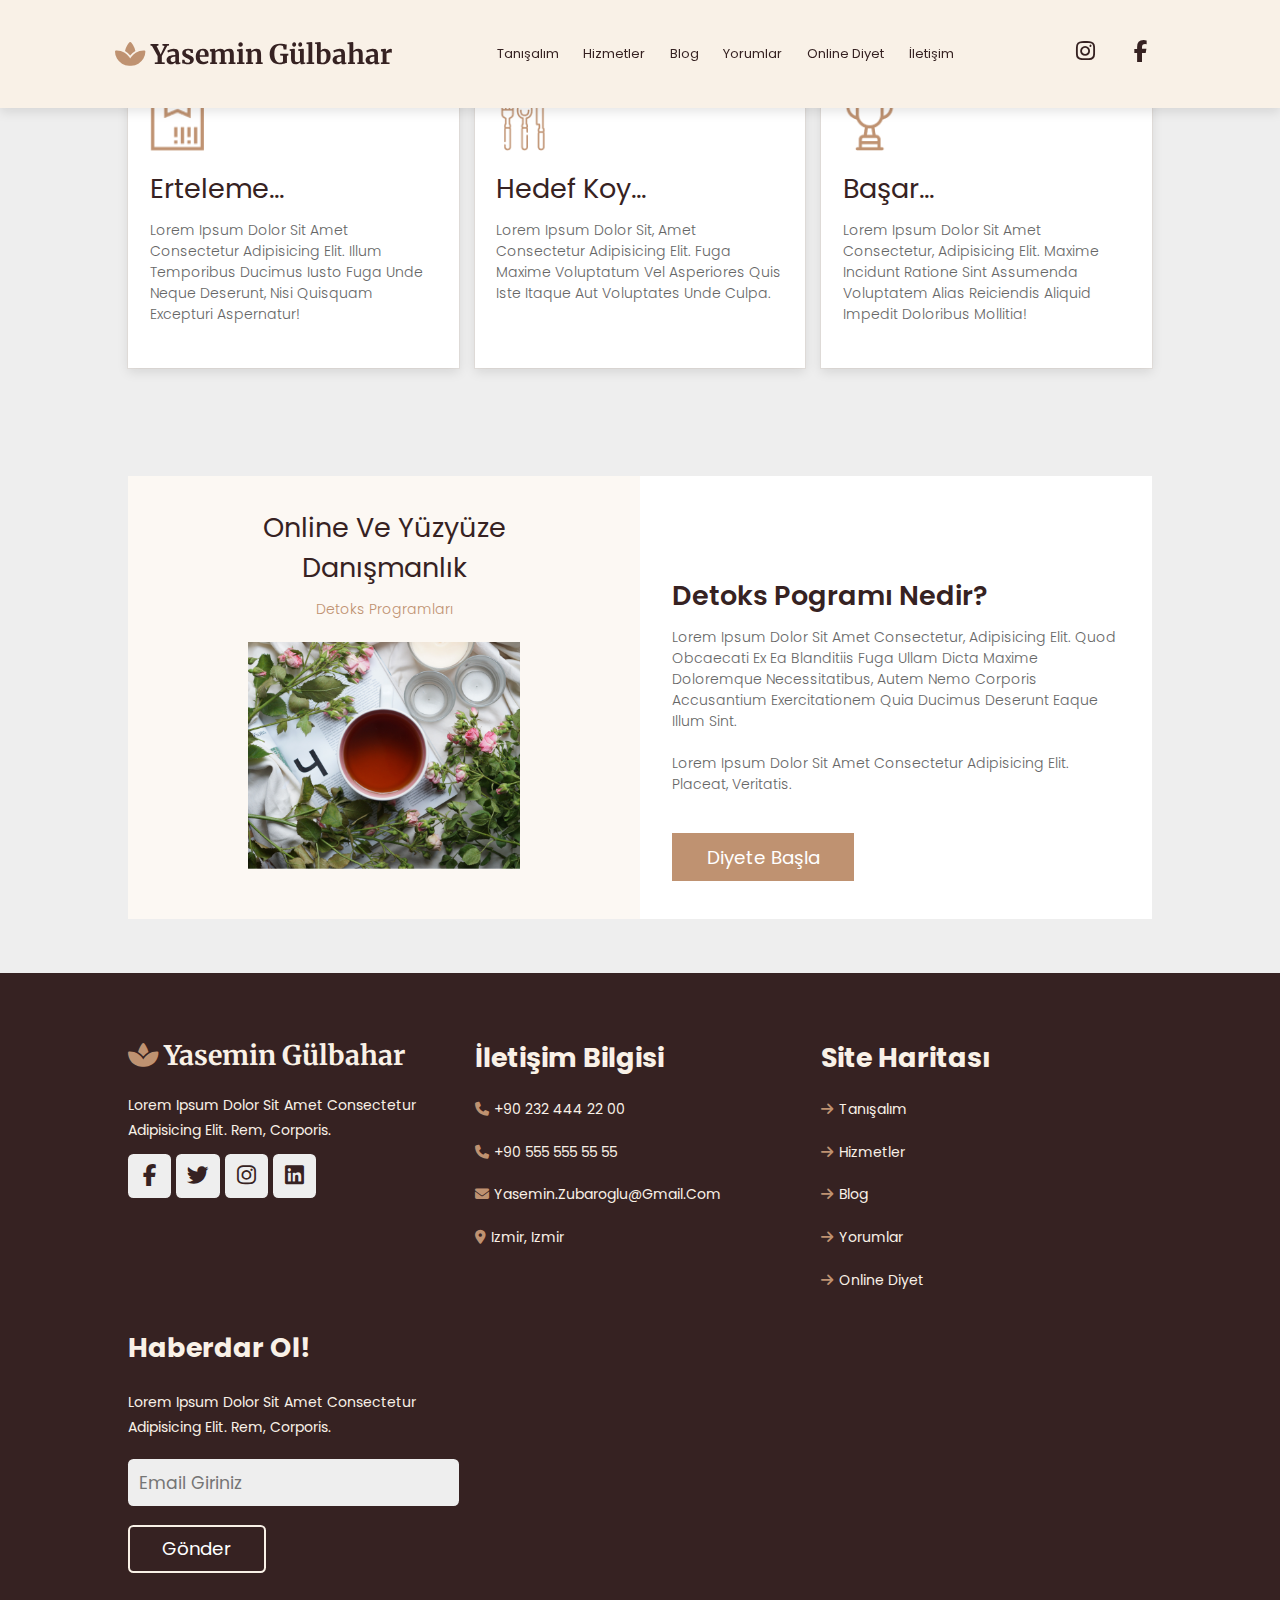
==== about.html @ b0fc7007 "created about us" ====
<!DOCTYPE html>
<html lang="en">

<head>
    <meta charset="UTF-8">
    <meta http-equiv="X-UA-Compatible" content="IE=edge">
    <meta name="viewport" content="width=device-width, initial-scale=1.0">
    <title>Diyetisyen Yasemin Gülbahar</title>

    <!-- font awesome cdn link  -->
    <link rel="stylesheet" href="https://cdnjs.cloudflare.com/ajax/libs/font-awesome/6.1.2/css/all.min.css">

    <!-- swiper-bundle cdn link  -->
    <link rel="stylesheet" href="css/swiper-bundle.min.css" />

    <!-- custom css file link -->
    <link rel="stylesheet" href="css/style.css">

</head>

<body>
    <!-- header section starts -->
    <header class="header">
        <a href="#" class="logo"><i class="fa-solid fa-spa"></i> Yasemin Gülbahar</a>
        <nav class="navbar">
            <a href="#home">Tanışalım</a>
            <a href="#home">Hizmetler</a>
            <a href="#home">Blog</a>
            <a href="#home">Yorumlar</a>
            <a href="#home">Online Diyet</a>
            <a href="#home">İletişim</a>
        </nav>

        <div class="icons">
            <div class="fas fa-bars" id="menu-btn"></div>
            <div class="fa-brands fa-instagram" id="instagram-btn"></div>
            <div class="fa-brands fa-facebook-f" id="facebook-btn"></div>
        </div>

    </header>
    <!-- header section ends -->
   
    <!-- features section start-->
    <section class="features" id="features">
        <div class="box-container">
            <div class="box">
                <img src="image/feature-img-1.png" alt="">
                <h3>Erteleme...</h3>
                <p>Lorem ipsum dolor sit amet consectetur adipisicing elit. Illum temporibus ducimus iusto fuga unde
                    neque deserunt, nisi quisquam excepturi aspernatur!</p>
            </div>
            <div class="box">
                <img src="image/feature-img-2.png" alt="">
                <h3>Hedef Koy...</h3>
                <p>Lorem ipsum dolor sit, amet consectetur adipisicing elit. Fuga maxime voluptatum vel asperiores quis
                    iste itaque aut voluptates unde culpa.</p>
            </div>
            <div class="box">
                <img src="image/feature-img-3.png" alt="">
                <h3>Başar...</h3>
                <p>Lorem ipsum dolor sit amet consectetur, adipisicing elit. Maxime incidunt ratione sint assumenda
                    voluptatem alias reiciendis aliquid impedit doloribus mollitia!</p>
            </div>
        </div>
    </section>
    <!-- section ends-->

    <!-- Online Consulting section start-->
    <section class="onlineConsulting" id="onlineConsulting">
        <div class="box-container">
            <div class="box-01">
                <h3>Online ve Yüzyüze</h3>
                <h3>Danışmanlık</h3>
                <p>Detoks Programları</p>
                <img src="image/detox-img-1.png" alt="">
            </div>
            <div class="box-02">
                <h3>Detoks Pogramı Nedir?</h3>
                <p>Lorem ipsum dolor sit amet consectetur, adipisicing elit. Quod obcaecati ex ea blanditiis fuga ullam
                    dicta maxime doloremque necessitatibus, autem nemo corporis accusantium exercitationem quia ducimus
                    deserunt eaque illum sint.</p>
                <p>Lorem ipsum dolor sit amet consectetur adipisicing elit. Placeat, veritatis.</p>
                <input type="submit" value="Diyete Başla" class="btn-brown">
            </div>
        </div>
    </section>
    <!-- Online Consulting section ends-->

    <!-- Blog section start-->



  
    <!-- Footer section starts -->
    <section class="footer">
        <div class="box-container">
            <div class="box">
                <h3 class="logo"><i class="fa-solid fa-spa"></i> Yasemin Gülbahar</h3>
                <p>Lorem ipsum dolor sit amet consectetur adipisicing elit. Rem, corporis.</p>
                <div class="share">
                    <a href="#" class="fab fa-facebook-f"></a>
                    <a href="#" class="fab fa-twitter "></a>
                    <a href="#" class="fab fa-instagram "></a>
                    <a href="#" class="fab fa-linkedin "></a>
                </div>
            </div>

            <div class="box">
                <h3>İletişim Bilgisi</h3>
                <a href="#" class="links"><i class="fas fa-phone"></i>+90 232 444 22 00</a>
                <a href="#" class="links"><i class="fas fa-phone"></i>+90 555 555 55 55</a>
                <a href="#" class="links"><i class="fas fa-envelope"></i>yasemin.zubaroglu@gmail.com</a>
                <a href="#" class="links"><i class="fas fa-map-marker-alt"></i>izmir, izmir </a>
            </div>


            <div class="box">
                <h3>Site Haritası</h3>
                <a href="#" class="links"><i class="fas fa-arrow-right"></i>Tanışalım </a>
                <a href="#" class="links"><i class="fas fa-arrow-right"></i>Hizmetler </a>
                <a href="#" class="links"><i class="fas fa-arrow-right"></i>Blog</a>
                <a href="#" class="links"><i class="fas fa-arrow-right"></i>Yorumlar</a>
                <a href="#" class="links"><i class="fas fa-arrow-right"></i>Online Diyet</a>
            </div>

            <div class="box">
                <h3>Haberdar Ol!</h3>
                <p>Lorem ipsum dolor sit amet consectetur adipisicing elit. Rem, corporis.</p>
                <input type="email" placeholder="Email Giriniz" class="email">
                <input type="submit" value="Gönder" class="btn">
            </div>

        </div>
    </section>

    <!-- Footer section ends -->

    <!-- Swiper JS -->
    <script src="js/swiper-bundle.min.js"></script>
    <!-- custom js file link -->
    <script src="js/script.js"></script>



</body>

</html>
---- css/style.css ----
@import url('https://fonts.googleapis.com/css2?family=Poppins:wght@100;300;400;500;600;700&display=swap');
@import url('https://fonts.googleapis.com/css2?family=Merriweather:wght@300;400;700;900&display=swap');

:root {
    --brown: #BF9271;
    --light-brown: #F9F1E7;
    --black: #362222;
    --light-color: #666;
    --box-shadow: 0 .5rem 1rem rgba(0, 0, 0, .1);
    --box-shadow-line: .1rem solid rgba(191, 146, 113, .1);
    --border: .2rem solid rgba(0, 0, 0, .1);
    --outline: .1rem solid rgba(0, 0, 0, .1);
    --outline-hover: .2rem solid var(--brown);
}

* {
    font-family: 'Poppins', sans-serif;
    margin: 0;
    padding: 0;
    box-sizing: border-box;
    outline: none;
    border: none;
    text-decoration: none;
    text-transform: capitalize;
    transition: all .2s linear;
}

html {
    font-size: 67.5%;
    overflow-x: hidden;
    scroll-behavior: smooth;
    scroll-padding-top: 7rem;
}

body {
    background-color: #eee;
}

section {
    padding: 5rem 10%;
}


.heading {
    text-align: center;
    padding: 2rem 0;
    padding-bottom: 3rem;
    font-size: 3.5rem;
    font-weight: 500;
    color: var(--black);
}

.heading span {
    background: var(--brown);
    color: #fff;
    display: inline-block;
    padding: .5rem 3rem;
    clip-path: polygon(100% 0, 93% 50%, 100% 99%, 0% 100%, 7% 50%, 0% 0%);
}


.header {
    font-family: 'Poppins', sans-serif;
    position: fixed;
    top: 0;
    left: 0;
    right: 0;
    z-index: 1000;
    display: flex;
    align-items: center;
    justify-content: space-between;
    padding: 2.5rem 9%;
    background-color: #F9F1E7;
    box-shadow: var(--box-shadow);
}

.header .logo {
    font-family: 'Merriweather', serif;
    font-size: 2.5rem;
    font-weight: bolder;
    color: var(--black);
}

.header .logo i {
    color: var(--brown);
}

.header .navbar a {
    font-size: 1.2rem;
    margin: 0 1rem;
    color: var(--black);
}

.header .navbar a:hover {
    color: var(--brown);
}

.header .icons div {
    width: 4.5rem;
    height: 5rem;
    line-height: 4.5rem;
    border-radius: .5rem;
    background: var(--light-brown);
    color: var(--black);
    font-size: 2rem;
    margin-left: .3rem;
    cursor: pointer;
    text-align: center;
}

.header .icons div:hover {
    color: var(--brown);
}

#menu-btn {
    display: none;
}

.btn {
    margin-top: 1rem;
    display: inline-block;
    padding: .8rem 3rem;
    font-size: 1.7rem;
    border-radius: .5rem;
    border: .2rem solid var(--light-brown);
    color: #fff;
    cursor: pointer;
    background: none;
}

.btn:hover {
    background: var(--brown);
    color: #fff;
}


.btn-readmore {
    position: relative;
    top: 1rem;
    /* margin-top: 1.5rem; */
    display: inline-block;
    padding: .6rem 2rem;
    font-size: 1.2rem;
    border: .2rem solid var(--brown);
    color: var(--brown);
    cursor: pointer;
    background: none;
}

.btn-readmore:hover {
    border: .2rem solid var(--black);
    color: var(--black);
}

.btn-brown {
    margin-top: 2.5rem;
    display: inline-block;
    padding: .8rem 3rem;
    font-size: 1.7rem;
    border: .2rem solid var(--brown);
    background: var(--brown);
    color: #fff;
    cursor: pointer;
}

.btn-brown:hover {
    background: #fff;
    border: .2rem solid var(--brown);
    color: var(--brown);
}





/* /////////// HOME SECTION //////////  */

.home {
    padding: 0;
    background: var(--black);
}

.home .slide {
    min-height: 100vh;
    background-size: cover !important;
    background-position: center !important;
    position: relative;
    z-index: 0;
    display: flex;
    align-items: center;
    justify-content: center;
}

.home .slide::before {
    content: '';
    position: absolute;
    top: 0;
    left: 0;
    height: 100%;
    width: 100%;
    background: rgba(0, 0, 0, .2);
    z-index: -1;
}

.home .slide .content {
    text-align: center;
    width: 70rem;
    display: none;
}

.home .slide .content span {
    font-size: 3rem;
    display: block;
    padding-bottom: .5rem;
    color: var(--light-brown);
    animation: fadeIn 0.4s cubic-bezier(.54, 1.3, .63, 1.34) .2s backwards;
}

.home .slide .content h3 {
    font-size: 3vw;
    text-transform: uppercase;
    color: var(--light-brown);
    text-shadow: 0 .5rem 1rem rgba(0, 0, 0, .7);
    line-height: 1;
    padding: 2rem 0;
    animation: fadeIn 0.4s cubic-bezier(.54, 1.3, .63, 1.34) .4s backwards;
}

.home .slide .content .btn {
    animation: fadeIn 0.4s cubic-bezier(.54, 1.3, .63, 1.34) .6s backwards;
}

.home .swiper-slide-active .content {
    display: inline-block;
}

.swiper-button-next,
.swiper-button-prev {
    height: 5rem;
    width: 5rem;
    line-height: 5rem;
    background: var(--light-brown);
    color: var(--black);
}

.swiper-button-next:hover,
.swiper-button-prev:hover {
    background: var(--brown);
    color: varvar(--light-brown);
}

.swiper-button-next::after,
.swiper-button-prev::after {
    font-size: 2rem;
}





/* /////////// HOME SECTION ENDS //////////  */


/* /////////// FEATURES SECTION //////////  */
.features .box-container {
    display: grid;
    grid-template-columns: repeat(auto-fit, minmax(30rem, 1fr));
    gap: 1.5rem;
}

.features .box-container .box {
    padding: 3rem 2rem;
    background: #fff;
    outline: var(--box-shadow-line);
    text-align: start;
    font-size: 1.5rem;
    box-shadow: var(--box-shadow);
}

.features .box-container .box:hover {
    outline: var(--outline-hover);
    outline-offset: 0rem;
}

.features .box-container .box img {
    margin: 1rem 0;
    height: 5rem;
}

.features .box-container .box h3 {
    font-size: 2.5rem;
    font-family: 'Poppins', sans-serif;
    font-weight: 400;
    color: var(--black);
}

.features .box-container .box p {
    font-size: 1.3rem;
    font-family: 'Poppins', sans-serif;
    font-weight: 300;
    color: var(--light-color);
    padding: 1rem 0;
}

/* /////////// FEATURES SECTION ENDS //////////  */


/* /////////// ONLINE CONSULTING SECTION //////////  */

.onlineConsulting .box-container {
    display: grid;
    grid-template-columns: repeat(auto-fit, minmax(30rem, 1fr));
    gap: 0rem;
}

.onlineConsulting .box-container .box-01 {
    padding: 3rem 3rem;
    background: #FCF8F3;
    text-align: center;
    font-size: 1.5rem;
}

.onlineConsulting .box-container .box-01 h3 {
    font-size: 2.5rem;
    font-family: 'Poppins', sans-serif;
    font-weight: 400;
    color: var(--black);
}

.onlineConsulting .box-container .box-01 p {
    font-size: 1.3rem;
    font-family: 'Poppins', sans-serif;
    font-weight: 300;
    color: var(--brown);
    padding: 1rem 0;
}

.onlineConsulting .box-container .box-01 img {
    margin: 1rem 0;
    height: 21rem;
}

.onlineConsulting .box-container .box-02 {
    padding: 3rem 3rem;
    padding-top: 100px;
    background: #fff;
    text-align: start;
    font-size: 1.5rem;
}

.onlineConsulting .box-container .box-02 h3 {
    font-size: 2.5rem;
    font-family: 'Poppins', sans-serif;
    font-weight: 600;
    color: var(--black);
}

.onlineConsulting .box-container .box-02 p {
    font-size: 1.3rem;
    font-family: 'Poppins', sans-serif;
    font-weight: 300;
    color: var(--light-color);
    padding: 1rem 0;
}

/* /////////// ONLINE CONSULTING SECTION ENDS //////////  */

/* /////////// BLOGS SECTION //////////  */


.blogs .slide .image {
    height: 25rem;
    overflow: hidden;
    position: relative;
}

.blogs .slide .image img {
    height: 100%;
    width: 100%;
    object-fit: cover;
}

.blogs .slide .image span {
    position: absolute;
    bottom: -10rem;
    left: 50%;
    transform: translateX(-50%);
    padding: .5rem 1.5rem;
    font-size: 2rem;
    color: var(--white);
    background: var(--black);
    z-index: 10;
}

.blogs .slide:hover .image span {
    bottom: 1rem;
}

.blogs .slide:hover .image img {
    transform: scale(1.1);
}

.blogs .slide .content {
    padding: 2rem;
    background: #FCF8F3;
    box-shadow: var(--box-shadow);
    margin-bottom: 4rem;
}

.blogs .slide .content .icon {
    display: flex;
    align-items: center;
    justify-content: space-between;
    margin-bottom: 2rem;
}

.blogs .slide .content .icon a {
    font-size: 1.5rem;
    color: var(--brown);
}

.blogs .slide .content .icon a i {
    padding-right: .7rem;
    color: var(--brown);
}

.blogs .slide .content .icon a:hover {
    color: var(--light-color);
}

.blogs .slide .content .title {
    font-size: 2.1rem;
    color: var(--black);
}

.blogs .slide .content .title:hover {
    text-decoration: underline;
}

.blogs .slide .content p {
    padding: .4rem 0;
    line-height: 2;
    font-size: 1.5rem;
    color: var(--light-color);
}

/* /////////// BLOG SECTION ENDS//////////  */


/* /////////// BANNER SECTION//////////  */

.banner .box-container .box img {
    margin: 1rem 0;
    width: 100%;
    object-fit: cover;
}

.banner .box-container .box-whatsapp {
    position: absolute;
    left: 35rem;
}

/* /////////// BANNER SECTION ENDS//////////  */

/* /////////// COMMENTS SECTION//////////  */
.comments .box-container {
    display: grid;
    grid-template-columns: repeat(auto-fit, minmax(20rem, 1fr));
    background: #FCF8F3;
    font-size: 1.5rem;
    justify-items: center;
}

.comments .box-container .box-left {
    padding: 3rem 3rem;
    background: #FCF8F3;
    text-align: start;
    font-size: 1.5rem;
}

.comments .box-container .box-left h3 {
    font-size: 1.8rem;
    font-family: 'Poppins', sans-serif;
    font-weight: 700;
    color: var(--black);
}

.comments .box-container .box-left p {
    font-size: 1.2rem;
    font-family: 'Poppins', sans-serif;
    font-weight: 300;
    color: var(--light-color);
    padding: 1rem 0;
}

.comments .slide .image {
    height: 42rem;
    width: 23rem;
    margin-top: 1rem;
    margin-bottom: 1rem;
    margin-right: -1rem;
    margin-left: -1rem;
    overflow: hidden;
    position: relative;
}

.comments .slide .image img {
    height: 100%;
    object-fit: cover;
}

.comments .slide:hover .image img {
    transform: scale(1.1);
}

.comments .slide .content {
    width: 20rem;
    position: absolute;
    padding: 1rem 1rem;
    top: 65%;
    left: 0rem;
    transform: translate(5%);
    background-color: rgba(255, 255, 255, 0.6);
}

.comments .slide .content span {
    font-size: 1.3rem;
    font-family: 'Poppins', sans-serif;
    font-weight: 400;
    color: var(--brown);
}


.comments .slide .content p {
    font-size: .9rem;
    font-family: 'Poppins', sans-serif;
    font-weight: 400;
    color: var(--light-color);
}

.comments .slide .content a {
    width: 15%;
    height: 18%;
    padding: 0px 4px;
    position: absolute;
    top: 65%;
    left: 17rem;
}

/* /////////// COMMENTS SECTION ENDS //////////  */


/* /////////// INSTAGRAM SECTION //////////  */


.instagram .slide .image {
    width: 19rem;
    overflow: hidden;
    position: relative;
}

.instagram .slide .image img {
    width: 100%;
    object-fit: cover;
}

/* /////////// INSTAGRAM SECTION ENDS //////////  */


/* /////////// FOOTER SECTION //////////  */
.footer {
    background: var(--black);
}

.footer .box-container {
    display: grid;
    grid-template-columns: repeat(auto-fit, minmax(25rem, 1fr));
    gap: 1.5rem;
}

.footer .box-container .box h3 {
    font-size: 2.5rem;
    color: var(--light-brown);
    padding: 1rem 0;
}

.footer .box-container .box .logo {
    font-family: 'Merriweather', serif;
    font-size: 2.5rem;
    font-weight: bolder;
    color: var(--light-brown);
}

.footer .box-container .box .logo i {
    color: var(--brown);
}

.footer .box-container .box h3 i {
    color: var(--light-brown);
}

.footer .box-container .box .links {
    display: block;
    font-size: 1.3rem;
    color: var(--light-brown);
    padding: 1rem 0;
}

.footer .box-container .box .links i {
    color: var(--brown);
    padding-right: .5rem;
}

.footer .box-container .box .links:hover i {
    padding-right: 2rem;
}


.footer .box-container .box p {
    line-height: 1.8;
    font-size: 1.3rem;
    color: var(--light-brown);
    padding: 1rem 0;
}

.footer .box-container .box .share a {
    height: 4rem;
    width: 4rem;
    line-height: 4rem;
    border-radius: .5rem;
    font-size: 2rem;
    color: var(--black);
    margin-right: .2rem;
    background: #eee;
    text-align: center;
}

.footer .box-container .box .share a:hover {
    background: var(--brown);
    color: #fff;
}

.footer .box-container .box .email {
    width: 100%;
    margin: .7rem 0;
    padding: 1rem;
    border-radius: .5rem;
    background: #eee;
    font-size: 1.6rem;
    color: var(--black);
    text-transform: none;
}

/* /////////// FOOTER SECTION ENDS //////////  */







/* /////////// MEDIA  QUERIES //////////  */

@media (max-width:991px) {
    html {
        font-size: 55%;
    }

    .header {
        padding: 2rem;
    }

    section {
        padding: 3rem 2rem;
    }

    .home .slide .content h3 {
        font-size: 15vw;
    }


}


@media (max-width:768px) {


    #menu-btn {
        display: inline-block;
    }

    .header .navbar {
        position: absolute;
        top: 110%;
        right: -110%;
        width: 30rem;
        box-shadow: var(--box-shadow);
        border-radius: .5rem;
        background: var(--light-brown);
    }

    .header .navbar.active {
        right: 2rem;
        transition: .4s linear;
    }

    .header .navbar a {
        font-size: 2rem;
        margin: 2rem 2.5rem;
        display: block;
    }

    .header .icons div {
        width: 4.5rem;
        height: 5rem;
        line-height: 4.5rem;
        border-radius: .5rem;
        background: var(--light-brown);
        color: var(--black);
        font-size: 2rem;
        margin-left: .3rem;
        cursor: pointer;
        text-align: center;
    }

    .header .icons div:hover {
        color: var(--brown);
    }

    .swiper-button-next,
    .swiper-button-prev {
        top: initial;
        bottom: 1rem;
    }

}



@media (max-width:450px) {
    html {
        font-size: 50%;
    }

    .footer {
        text-align: center;
    }

    .footer .box-container .box .payment-img {
        margin: 2rem auto;
    }

    .home .slide .content h3 {
        font-size: 7rem;
    }

}

/* /////////// MEDIA  QUERIES ENDS //////////  */
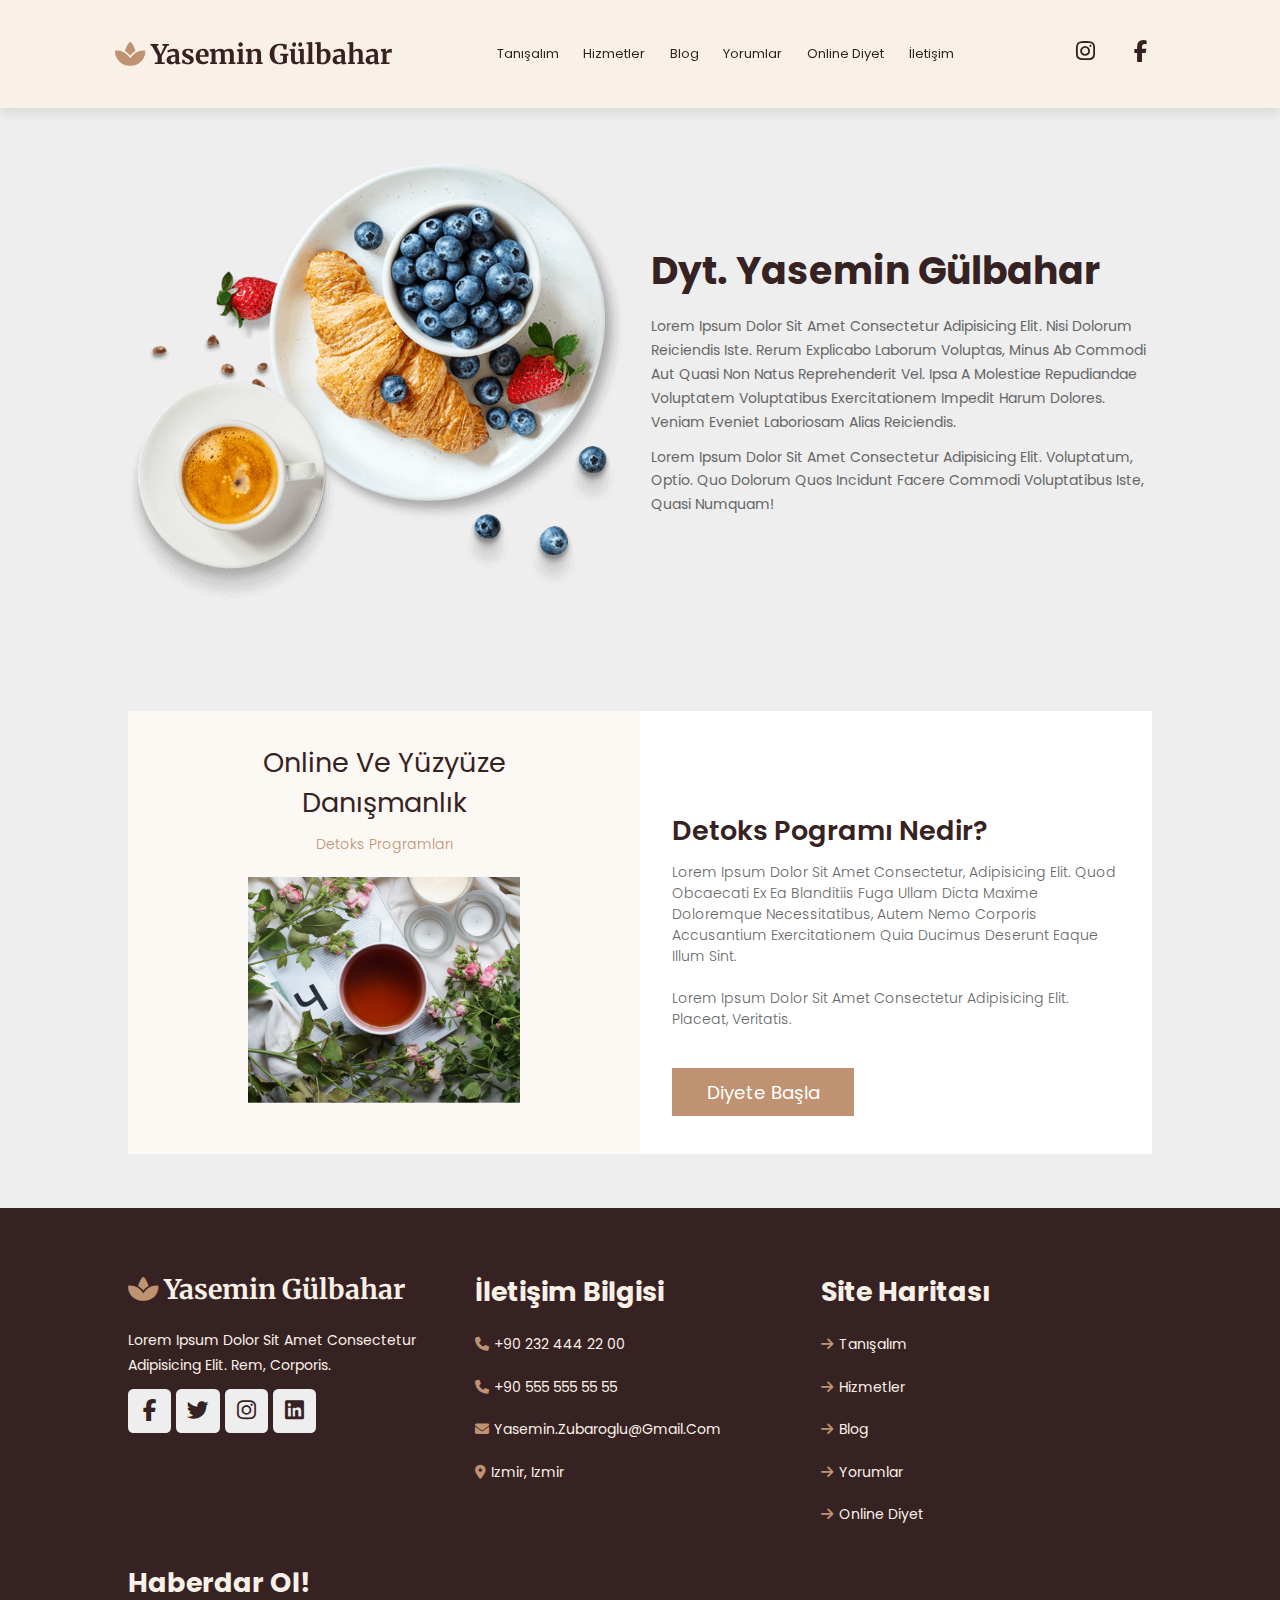
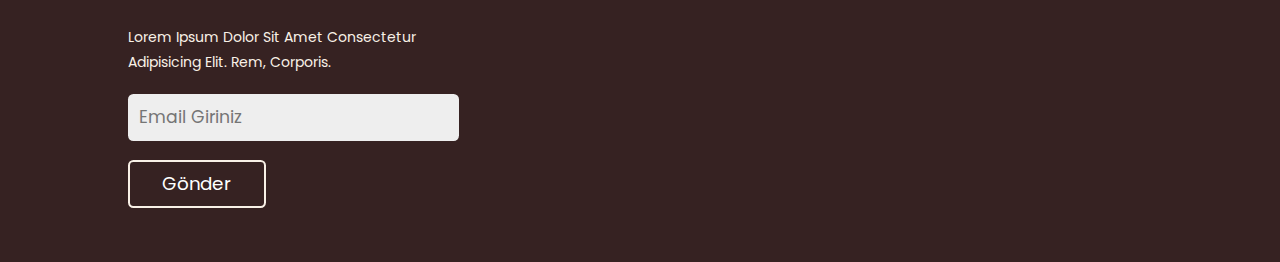
==== commit ca445e0b: "about completed" ====
--- a/about.html
+++ b/about.html
@@ -23,7 +23,7 @@
     <header class="header">
         <a href="#" class="logo"><i class="fa-solid fa-spa"></i> Yasemin Gülbahar</a>
         <nav class="navbar">
-            <a href="#home">Tanışalım</a>
+            <a href="about.html">Tanışalım</a>
             <a href="#home">Hizmetler</a>
             <a href="#home">Blog</a>
             <a href="#home">Yorumlar</a>
@@ -39,31 +39,26 @@
 
     </header>
     <!-- header section ends -->
-   
-    <!-- features section start-->
-    <section class="features" id="features">
-        <div class="box-container">
-            <div class="box">
-                <img src="image/feature-img-1.png" alt="">
-                <h3>Erteleme...</h3>
-                <p>Lorem ipsum dolor sit amet consectetur adipisicing elit. Illum temporibus ducimus iusto fuga unde
-                    neque deserunt, nisi quisquam excepturi aspernatur!</p>
-            </div>
-            <div class="box">
-                <img src="image/feature-img-2.png" alt="">
-                <h3>Hedef Koy...</h3>
-                <p>Lorem ipsum dolor sit, amet consectetur adipisicing elit. Fuga maxime voluptatum vel asperiores quis
-                    iste itaque aut voluptates unde culpa.</p>
-            </div>
-            <div class="box">
-                <img src="image/feature-img-3.png" alt="">
-                <h3>Başar...</h3>
-                <p>Lorem ipsum dolor sit amet consectetur, adipisicing elit. Maxime incidunt ratione sint assumenda
-                    voluptatem alias reiciendis aliquid impedit doloribus mollitia!</p>
-            </div>
+
+    <!-- about section starts  -->
+
+    <section class="about" id="about">
+
+        <div class="image">
+            <img src="image/about-img.png" alt="">
         </div>
+
+        <div class="content">
+            <h3 class="title">Dyt. Yasemin Gülbahar</h3>
+            <p></p>
+            <p>Lorem ipsum dolor sit amet consectetur adipisicing elit. Nisi dolorum reiciendis iste. Rerum explicabo laborum voluptas, minus ab commodi aut quasi non natus reprehenderit vel. Ipsa a molestiae repudiandae voluptatem voluptatibus exercitationem impedit harum dolores. Veniam eveniet laboriosam alias reiciendis.</p>
+            <p>Lorem ipsum dolor sit amet consectetur adipisicing elit. Voluptatum, optio. Quo dolorum quos incidunt facere commodi voluptatibus iste, quasi numquam!</p>
+            
+        </div>
+
     </section>
-    <!-- section ends-->
+
+    <!-- about section ends -->
 
     <!-- Online Consulting section start-->
     <section class="onlineConsulting" id="onlineConsulting">
@@ -90,7 +85,7 @@
 
 
 
-  
+
     <!-- Footer section starts -->
     <section class="footer">
         <div class="box-container">
--- a/css/style.css
+++ b/css/style.css
@@ -653,8 +653,60 @@
 
 /* /////////// FOOTER SECTION ENDS //////////  */
 
-
-
+/* /////////// ABOUT SECTION //////////  */
+.about{
+    display: flex;
+    align-items: center;
+    flex-wrap: wrap;
+    gap:2rem;
+ }
+ 
+ .about .image{
+    flex:1 1 41rem;
+ }
+ 
+ .about .image img{
+    padding-top: 10rem;
+    width: 100%;
+ }
+ 
+ .about .content{
+    flex:1 1 41rem;
+ }
+ 
+ .about .content .title{
+    padding-top: 10rem;
+    font-size: 3.5rem;
+    color:var(--black);
+ }
+ 
+ .about .content p{
+    font-size: 1.3rem;
+    color:var(--light-color);
+    padding:.5rem 0;
+    line-height: 1.7;
+ }
+ 
+ .about .content .icons-container{
+    display: flex;
+    flex-wrap: wrap;
+    gap:2rem;
+    margin-top: 3rem;
+ }
+ 
+ 
+ .about .content .icons-container .icons img{
+    height: 5rem;
+ }
+ 
+ .about .content .icons-container .icons h3{
+    padding-top: 1rem;
+    font-size: 2rem;
+    color:var(--light-color);
+    font-weight: normal;
+ }
+ 
+/* /////////// ABOUT SECTION ENDS //////////  */
 
 
 
